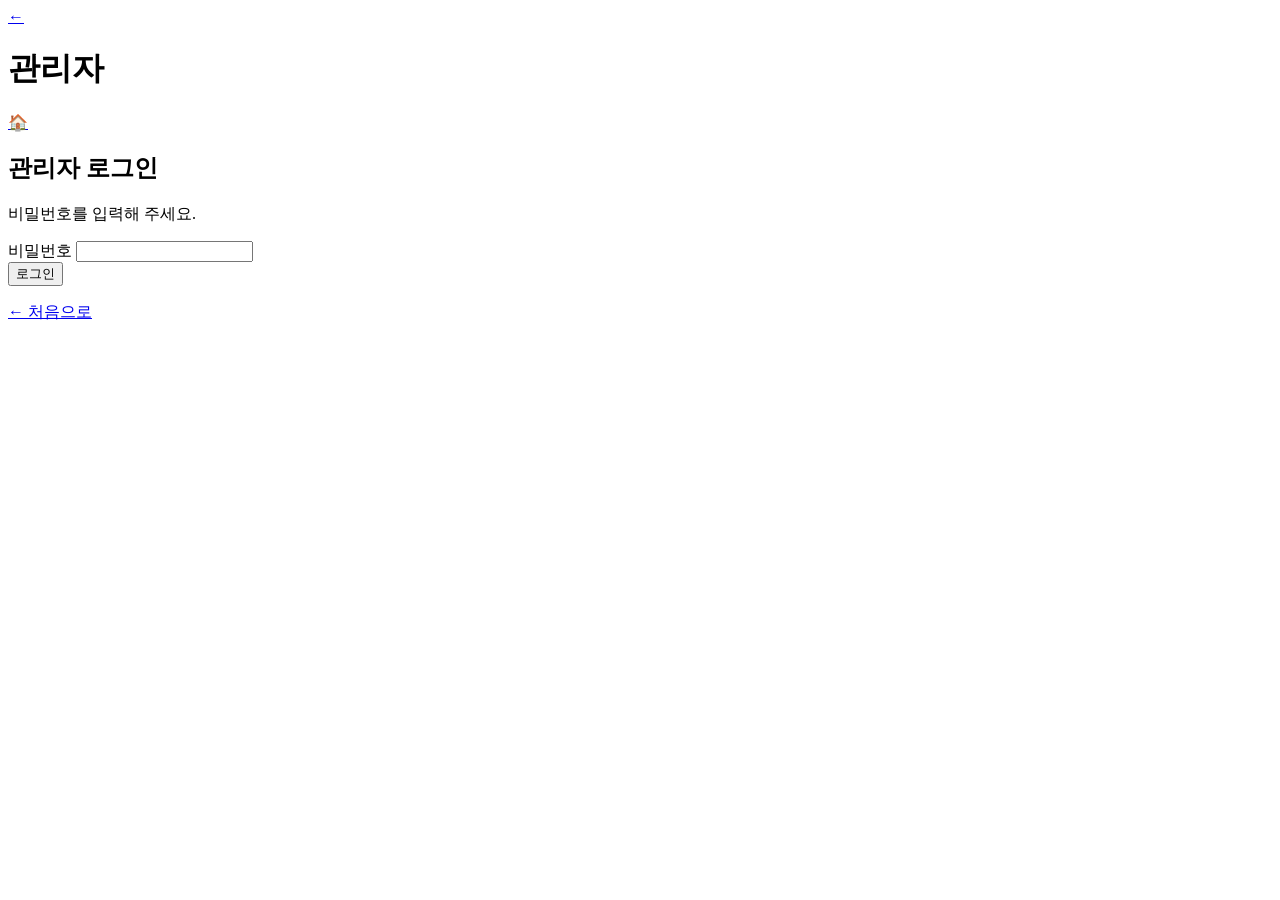
==== admin.html @ a017e911 "Add admin.html" ====
<!doctype html>
<html lang="ko">
<head>
  <meta charset="UTF-8" />
  <meta name="viewport" content="width=device-width, initial-scale=1.0" />
  <title>관리자 - 설문 링크 허브</title>
  <link rel="stylesheet" href="assets/style.css" />
</head>
<body>
  <div class="wrap">
    <div class="topbar">
      <a class="icon-btn" href="index.html" aria-label="뒤로">←</a>
      <h1>관리자</h1>
      <a class="icon-btn" href="index.html" aria-label="처음으로">🏠</a>
    </div>

    <div class="card admin-login" id="loginCard">
      <h2>관리자 로그인</h2>
      <p class="card-sub">비밀번호를 입력해 주세요.</p>
      <form id="loginForm">
        <div class="field">
          <label for="pwInput">비밀번호</label>
          <input type="password" id="pwInput" required />
        </div>
        <button class="submit-btn" type="submit">로그인</button>
      </form>
      <p class="msg" id="loginMsg"></p>
    </div>

    <div id="dashboard" style="display:none;">
      <div class="card">
        <h2>반별 등록 현황</h2>
        <p class="card-sub">학급별로 설문 링크를 등록한 학생 수입니다.</p>
        <div class="class-summary" id="classSummary"></div>
      </div>

      <div class="card">
        <h2>전체 등록 목록 <span class="badge-count" id="totalBadge">0건</span></h2>
        <p class="card-sub">각 설문의 참여 인원(참여하기 클릭 수)을 확인할 수 있습니다.</p>
        <div class="table-scroll">
          <table class="admin-table" id="entryTable">
            <thead>
              <tr>
                <th>학년</th><th>반</th><th>번호</th><th>이름</th>
                <th>설문 제목</th><th>링크</th><th>참여 인원</th><th>등록일</th>
              </tr>
            </thead>
            <tbody id="entryBody"></tbody>
          </table>
        </div>
      </div>
    </div>

    <div class="footer-link">
      <a href="index.html">← 처음으로</a>
    </div>
  </div>

  <script type="module">
    import { createClient } from "https://esm.sh/@supabase/supabase-js@2";
    import { SUPABASE_URL, SUPABASE_ANON_KEY } from "./assets/supabase-config.js";

    const supabase = createClient(SUPABASE_URL, SUPABASE_ANON_KEY);

    const loginForm = document.getElementById("loginForm");
    const loginMsg = document.getElementById("loginMsg");
    const loginCard = document.getElementById("loginCard");
    const dashboard = document.getElementById("dashboard");
    const classSummary = document.getElementById("classSummary");
    const entryBody = document.getElementById("entryBody");
    const totalBadge = document.getElementById("totalBadge");

    function escapeHtml(str) {
      return String(str).replace(/[&<>"']/g, (c) => ({
        "&": "&amp;", "<": "&lt;", ">": "&gt;", '"': "&quot;", "'": "&#39;",
      }[c]));
    }

    function formatDate(iso) {
      const d = new Date(iso);
      return `${d.getFullYear()}.${String(d.getMonth() + 1).padStart(2, "0")}.${String(d.getDate()).padStart(2, "0")}`;
    }

    function render(rows) {
      const groups = new Map();
      rows.forEach((r) => {
        const key = `${r.grade}학년 ${r.class_name}반`;
        groups.set(key, (groups.get(key) || 0) + 1);
      });

      classSummary.innerHTML = "";
      [...groups.entries()].forEach(([label, count]) => {
        const chip = document.createElement("div");
        chip.className = "class-chip";
        chip.innerHTML = `<div class="n">${count}명</div><div class="l">${escapeHtml(label)}</div>`;
        classSummary.appendChild(chip);
      });
      if (groups.size === 0) {
        classSummary.innerHTML = `<div class="empty-state" style="grid-column:1/-1;">등록된 학급이 없습니다.</div>`;
      }

      totalBadge.textContent = `${rows.length}건`;
      entryBody.innerHTML = "";
      rows.forEach((r) => {
        const tr = document.createElement("tr");
        tr.innerHTML = `
          <td>${escapeHtml(r.grade)}</td>
          <td>${escapeHtml(r.class_name)}</td>
          <td>${escapeHtml(r.student_number)}</td>
          <td>${escapeHtml(r.student_name)}</td>
          <td>${escapeHtml(r.survey_title)}</td>
          <td><a href="${escapeHtml(r.link)}" target="_blank" rel="noopener noreferrer">바로가기</a></td>
          <td>${r.click_count}</td>
          <td>${formatDate(r.created_at)}</td>
        `;
        entryBody.appendChild(tr);
      });
    }

    loginForm.addEventListener("submit", async (e) => {
      e.preventDefault();
      loginMsg.textContent = "";
      loginMsg.className = "msg";

      const password = document.getElementById("pwInput").value;
      const { data, error } = await supabase.rpc("admin_dashboard", { p_password: password });

      if (error) {
        loginMsg.textContent = "비밀번호가 올바르지 않습니다.";
        loginMsg.classList.add("error");
        return;
      }

      loginCard.style.display = "none";
      dashboard.style.display = "block";
      render(data || []);
    });
  </script>
</body>
</html>
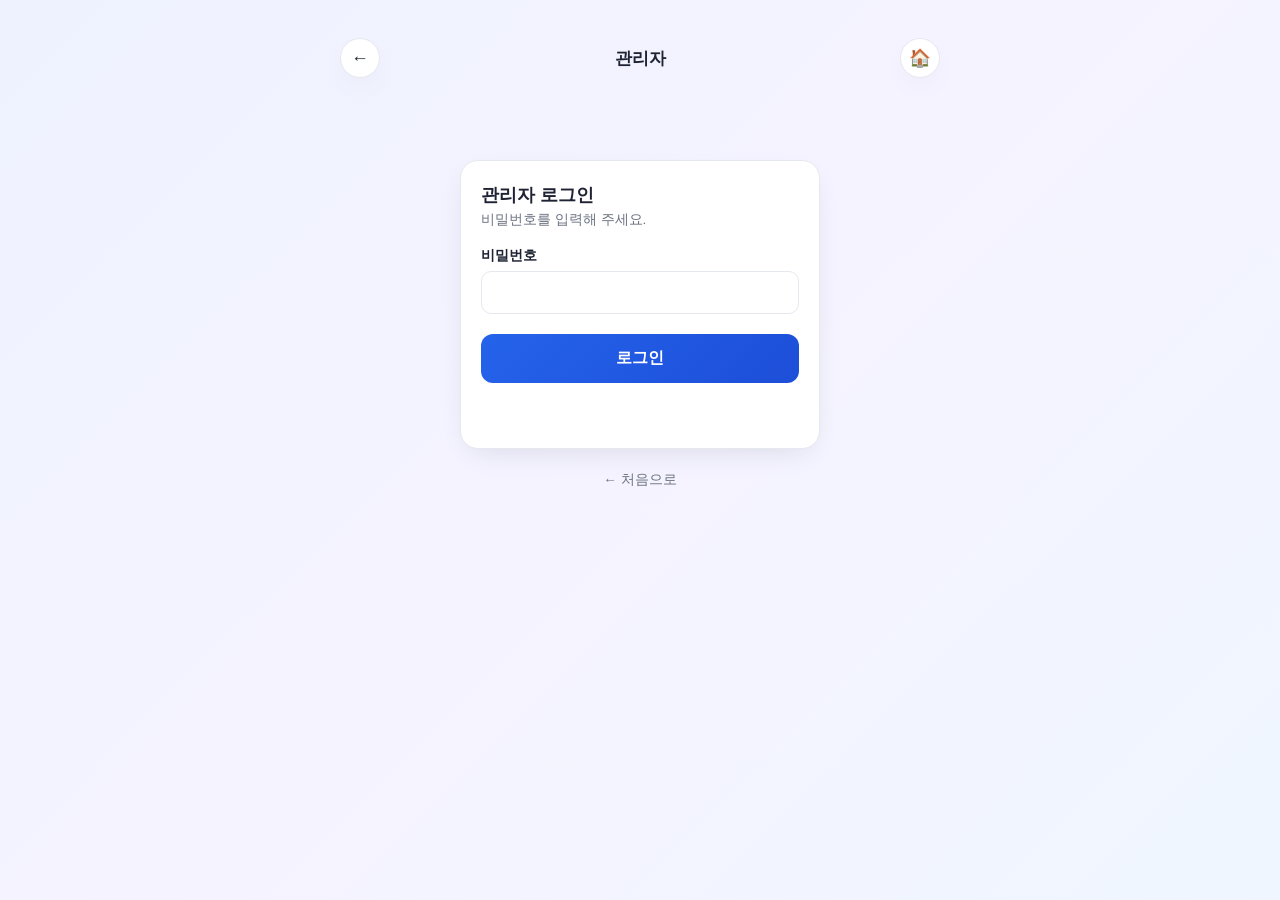
==== commit 2d687de7: "Apply survey hub page styling" ====
--- a/admin.html
+++ b/admin.html
@@ -6,7 +6,7 @@
   <title>관리자 - 설문 링크 허브</title>
   <link rel="stylesheet" href="assets/style.css" />
 </head>
-<body>
+<body class="sub-page admin-page">
   <div class="wrap">
     <div class="topbar">
       <a class="icon-btn" href="index.html" aria-label="뒤로">←</a>
--- a/assets/style.css
+++ b/assets/style.css
@@ -0,0 +1,442 @@
+:root {
+  --bg-a: #eef2ff;
+  --bg-b: #f5f3ff;
+  --bg-c: #eff6ff;
+  --card-bg: #ffffff;
+  --text: #1e2333;
+  --muted: #6b7280;
+  --border: #e6e8f0;
+  --blue: #2563eb;
+  --blue-dark: #1d4ed8;
+  --purple: #7c3aed;
+  --purple-dark: #6d28d9;
+  --danger: #dc2626;
+  --success: #16a34a;
+  --shadow: 0 10px 30px -12px rgba(30, 35, 51, 0.15);
+}
+
+* {
+  box-sizing: border-box;
+}
+
+body {
+  margin: 0;
+  min-height: 100vh;
+  font-family: -apple-system, BlinkMacSystemFont, "Segoe UI", "Apple SD Gothic Neo",
+    "Noto Sans KR", Roboto, sans-serif;
+  background: linear-gradient(135deg, var(--bg-a) 0%, var(--bg-b) 50%, var(--bg-c) 100%);
+  color: var(--text);
+}
+
+.wrap {
+  max-width: 640px;
+  margin: 0 auto;
+  padding: 24px 16px 64px;
+}
+
+/* Top bar (sub-pages) */
+.topbar {
+  display: flex;
+  align-items: center;
+  justify-content: space-between;
+  padding: 14px 4px 22px;
+}
+
+.icon-btn {
+  display: inline-flex;
+  align-items: center;
+  justify-content: center;
+  width: 40px;
+  height: 40px;
+  border-radius: 999px;
+  background: var(--card-bg);
+  border: 1px solid var(--border);
+  color: var(--text);
+  text-decoration: none;
+  font-size: 1.1rem;
+  box-shadow: var(--shadow);
+}
+
+.topbar h1 {
+  font-size: 1.05rem;
+  margin: 0;
+}
+
+/* Hero card (home page) */
+.hero-card {
+  background: var(--card-bg);
+  border-radius: 24px;
+  box-shadow: var(--shadow);
+  padding: 40px 24px 28px;
+  text-align: center;
+  margin-top: 12px;
+}
+
+.hero-icon {
+  width: 64px;
+  height: 64px;
+  margin: 0 auto 16px;
+  border-radius: 999px;
+  display: flex;
+  align-items: center;
+  justify-content: center;
+  font-size: 1.75rem;
+  background: linear-gradient(135deg, #dbeafe, #ede9fe);
+}
+
+.hero-card h1 {
+  font-size: 1.7rem;
+  margin: 0 0 8px;
+}
+
+.hero-card > p {
+  color: var(--muted);
+  margin: 0 0 28px;
+  font-size: 0.98rem;
+}
+
+.home-buttons {
+  display: flex;
+  gap: 16px;
+  flex-wrap: wrap;
+}
+
+.home-btn {
+  flex: 1 1 220px;
+  display: flex;
+  flex-direction: column;
+  align-items: center;
+  text-align: center;
+  gap: 8px;
+  background: linear-gradient(180deg, #f8faff, #f1f0fe);
+  border: 1px solid var(--border);
+  border-radius: 18px;
+  padding: 28px 18px;
+  text-decoration: none;
+  color: var(--text);
+  transition: transform 0.12s ease, box-shadow 0.12s ease;
+}
+
+.home-btn:hover {
+  transform: translateY(-3px);
+  box-shadow: var(--shadow);
+}
+
+.home-btn-icon {
+  width: 52px;
+  height: 52px;
+  border-radius: 999px;
+  display: flex;
+  align-items: center;
+  justify-content: center;
+  font-size: 1.4rem;
+  background: #fff;
+  box-shadow: 0 4px 12px rgba(37, 99, 235, 0.15);
+}
+
+.home-btn-title {
+  font-size: 1.15rem;
+  font-weight: 800;
+}
+
+.home-btn.blue .home-btn-title {
+  color: var(--blue);
+}
+
+.home-btn.purple .home-btn-title {
+  color: var(--purple);
+}
+
+.home-btn-desc {
+  color: var(--muted);
+  font-size: 0.85rem;
+  line-height: 1.4;
+}
+
+.pill-btn {
+  display: inline-flex;
+  align-items: center;
+  gap: 6px;
+  margin-top: 10px;
+  padding: 10px 20px;
+  border-radius: 999px;
+  border: none;
+  font-weight: 700;
+  font-size: 0.9rem;
+  color: #fff;
+  cursor: pointer;
+}
+
+.pill-btn.blue {
+  background: linear-gradient(135deg, var(--blue), var(--blue-dark));
+}
+
+.pill-btn.purple {
+  background: linear-gradient(135deg, var(--purple), var(--purple-dark));
+}
+
+.hero-footer {
+  text-align: center;
+  color: var(--muted);
+  font-size: 0.8rem;
+  margin-top: 26px;
+}
+
+/* Generic content card */
+.card {
+  background: var(--card-bg);
+  border: 1px solid var(--border);
+  border-radius: 18px;
+  box-shadow: var(--shadow);
+  padding: 22px 20px;
+  margin-bottom: 18px;
+}
+
+.card h2 {
+  font-size: 1.1rem;
+  margin: 0 0 4px;
+}
+
+.card .card-sub {
+  color: var(--muted);
+  font-size: 0.85rem;
+  margin: 0 0 18px;
+}
+
+/* Form fields */
+.field {
+  margin-bottom: 14px;
+}
+
+.field label {
+  display: block;
+  font-size: 0.85rem;
+  font-weight: 700;
+  color: var(--text);
+  margin-bottom: 6px;
+}
+
+.field-hint {
+  font-size: 0.75rem;
+  color: var(--muted);
+  margin-top: 4px;
+}
+
+.field input,
+.field select {
+  width: 100%;
+  padding: 12px 14px;
+  border: 1px solid var(--border);
+  border-radius: 10px;
+  font-size: 0.95rem;
+  outline: none;
+  background: #fff;
+  color: var(--text);
+  font-family: inherit;
+}
+
+.field input:focus,
+.field select:focus {
+  border-color: var(--blue);
+}
+
+.field-row {
+  display: grid;
+  grid-template-columns: 1fr 1fr;
+  gap: 12px;
+}
+
+.submit-btn {
+  width: 100%;
+  padding: 14px;
+  font-size: 1rem;
+  border: none;
+  border-radius: 12px;
+  background: linear-gradient(135deg, var(--blue), var(--blue-dark));
+  color: #fff;
+  font-weight: 700;
+  cursor: pointer;
+  margin-top: 6px;
+}
+
+.submit-btn:disabled {
+  opacity: 0.6;
+  cursor: default;
+}
+
+.msg {
+  min-height: 1.2em;
+  margin-top: 12px;
+  font-size: 0.88rem;
+  font-weight: 600;
+}
+
+.msg.success {
+  color: var(--success);
+}
+
+.msg.error {
+  color: var(--danger);
+}
+
+/* Info box */
+.info-box {
+  display: flex;
+  gap: 12px;
+  align-items: flex-start;
+  background: #eff6ff;
+  border: 1px solid #dbeafe;
+  border-radius: 14px;
+  padding: 14px 16px;
+  font-size: 0.85rem;
+  color: #1e3a8a;
+}
+
+.info-box.purple {
+  background: #f5f3ff;
+  border-color: #ede9fe;
+  color: #4c1d95;
+}
+
+.info-box .info-icon {
+  font-size: 1.1rem;
+  line-height: 1.4;
+}
+
+.info-box b {
+  display: block;
+  margin-bottom: 2px;
+}
+
+/* Survey list */
+.survey-list {
+  display: flex;
+  flex-direction: column;
+  gap: 10px;
+}
+
+.survey-row {
+  display: flex;
+  align-items: center;
+  gap: 12px;
+  border: 1px solid var(--border);
+  border-radius: 14px;
+  padding: 12px 14px;
+}
+
+.survey-row-icon {
+  width: 38px;
+  height: 38px;
+  flex: none;
+  border-radius: 10px;
+  background: #eef2ff;
+  display: flex;
+  align-items: center;
+  justify-content: center;
+  font-size: 1.05rem;
+}
+
+.survey-row-body {
+  flex: 1;
+  min-width: 0;
+}
+
+.survey-row-title {
+  font-weight: 700;
+  font-size: 0.98rem;
+  overflow: hidden;
+  text-overflow: ellipsis;
+  white-space: nowrap;
+}
+
+.survey-row-meta {
+  color: var(--muted);
+  font-size: 0.78rem;
+  margin-top: 2px;
+}
+
+.empty-state {
+  text-align: center;
+  color: var(--muted);
+  padding: 40px 0;
+}
+
+/* Admin */
+.admin-login {
+  max-width: 360px;
+  margin: 60px auto 0;
+}
+
+.class-summary {
+  display: grid;
+  grid-template-columns: repeat(auto-fill, minmax(120px, 1fr));
+  gap: 10px;
+  margin-bottom: 6px;
+}
+
+.class-chip {
+  border: 1px solid var(--border);
+  border-radius: 12px;
+  padding: 10px 12px;
+  text-align: center;
+}
+
+.class-chip .n {
+  font-weight: 800;
+  font-size: 1.2rem;
+  color: var(--blue);
+}
+
+.class-chip .l {
+  font-size: 0.75rem;
+  color: var(--muted);
+  margin-top: 2px;
+}
+
+table.admin-table {
+  width: 100%;
+  border-collapse: collapse;
+  font-size: 0.85rem;
+}
+
+table.admin-table th,
+table.admin-table td {
+  text-align: left;
+  padding: 9px 8px;
+  border-bottom: 1px solid var(--border);
+  white-space: nowrap;
+  overflow: hidden;
+  text-overflow: ellipsis;
+  max-width: 160px;
+}
+
+table.admin-table th {
+  color: var(--muted);
+  font-size: 0.75rem;
+  font-weight: 700;
+}
+
+.table-scroll {
+  overflow-x: auto;
+}
+
+.badge-count {
+  display: inline-block;
+  background: #ede9fe;
+  color: var(--purple-dark);
+  font-weight: 700;
+  padding: 2px 10px;
+  border-radius: 999px;
+  font-size: 0.78rem;
+}
+
+.footer-link {
+  text-align: center;
+  margin-top: 22px;
+  font-size: 0.85rem;
+}
+
+.footer-link a {
+  color: var(--muted);
+  text-decoration: none;
+}
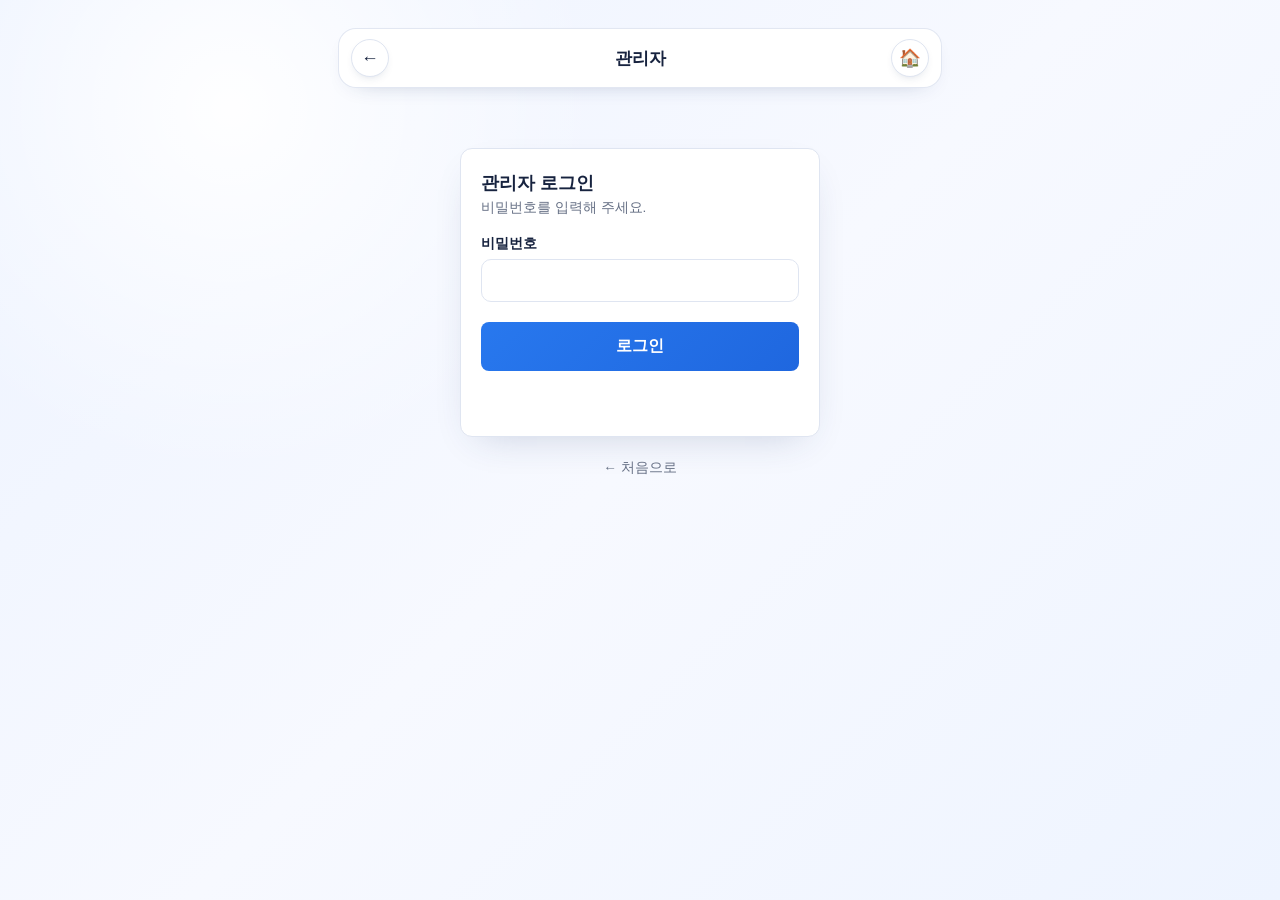
==== commit 7843c80a: "feat: keep admin session and auto-refresh dashboard" ====
--- a/admin.html
+++ b/admin.html
@@ -69,6 +69,12 @@
     const classSummary = document.getElementById("classSummary");
     const entryBody = document.getElementById("entryBody");
     const totalBadge = document.getElementById("totalBadge");
+    const ADMIN_PASSWORD_KEY = "samu_admin_password";
+    const REFRESH_INTERVAL_MS = 5000;
+
+    let adminPassword = "";
+    let refreshTimer = null;
+    let isRefreshing = false;
 
     function escapeHtml(str) {
       return String(str).replace(/[&<>"']/g, (c) => ({
@@ -117,24 +123,73 @@
       });
     }
 
+    async function refreshDashboard({ showLoginError = false } = {}) {
+      if (!adminPassword || isRefreshing) return false;
+
+      isRefreshing = true;
+      const { data, error } = await supabase.rpc("admin_dashboard", {
+        p_password: adminPassword,
+      });
+      isRefreshing = false;
+
+      if (error) {
+        if (showLoginError) {
+          loginMsg.textContent = "비밀번호가 올바르지 않습니다.";
+          loginMsg.classList.add("error");
+        }
+        return false;
+      }
+
+      loginCard.style.display = "none";
+      dashboard.style.display = "block";
+      render(data || []);
+      return true;
+    }
+
+    function startAutoRefresh() {
+      if (refreshTimer) clearInterval(refreshTimer);
+      refreshTimer = setInterval(() => {
+        if (!document.hidden) refreshDashboard();
+      }, REFRESH_INTERVAL_MS);
+    }
+
+    document.addEventListener("visibilitychange", () => {
+      if (!document.hidden && adminPassword) refreshDashboard();
+    });
+
     loginForm.addEventListener("submit", async (e) => {
       e.preventDefault();
       loginMsg.textContent = "";
       loginMsg.className = "msg";
 
-      const password = document.getElementById("pwInput").value;
-      const { data, error } = await supabase.rpc("admin_dashboard", { p_password: password });
+      adminPassword = document.getElementById("pwInput").value;
+      const authenticated = await refreshDashboard({ showLoginError: true });
 
-      if (error) {
-        loginMsg.textContent = "비밀번호가 올바르지 않습니다.";
-        loginMsg.classList.add("error");
+      if (!authenticated) {
+        adminPassword = "";
+        sessionStorage.removeItem(ADMIN_PASSWORD_KEY);
         return;
       }
 
-      loginCard.style.display = "none";
-      dashboard.style.display = "block";
-      render(data || []);
+      sessionStorage.setItem(ADMIN_PASSWORD_KEY, adminPassword);
+      startAutoRefresh();
     });
+
+    async function restoreAdminSession() {
+      const savedPassword = sessionStorage.getItem(ADMIN_PASSWORD_KEY);
+      if (!savedPassword) return;
+
+      adminPassword = savedPassword;
+      const authenticated = await refreshDashboard();
+      if (authenticated) {
+        startAutoRefresh();
+      } else {
+        adminPassword = "";
+        sessionStorage.removeItem(ADMIN_PASSWORD_KEY);
+      }
+    }
+
+    restoreAdminSession();
   </script>
 </body>
 </html>
--- a/assets/style.css
+++ b/assets/style.css
@@ -1,18 +1,18 @@
 :root {
-  --bg-a: #eef2ff;
-  --bg-b: #f5f3ff;
-  --bg-c: #eff6ff;
+  --bg-a: #edf3ff;
+  --bg-b: #f7f9ff;
+  --bg-c: #eef4ff;
   --card-bg: #ffffff;
-  --text: #1e2333;
-  --muted: #6b7280;
-  --border: #e6e8f0;
-  --blue: #2563eb;
-  --blue-dark: #1d4ed8;
-  --purple: #7c3aed;
-  --purple-dark: #6d28d9;
+  --text: #17233f;
+  --muted: #667085;
+  --border: #dfe5f1;
+  --blue: #2878ee;
+  --blue-dark: #1f67df;
+  --purple: #7540d7;
+  --purple-dark: #6630c8;
   --danger: #dc2626;
   --success: #16a34a;
-  --shadow: 0 10px 30px -12px rgba(30, 35, 51, 0.15);
+  --shadow: 0 14px 38px -18px rgba(36, 58, 104, 0.24);
 }
 
 * {
@@ -24,14 +24,21 @@
   min-height: 100vh;
   font-family: -apple-system, BlinkMacSystemFont, "Segoe UI", "Apple SD Gothic Neo",
     "Noto Sans KR", Roboto, sans-serif;
-  background: linear-gradient(135deg, var(--bg-a) 0%, var(--bg-b) 50%, var(--bg-c) 100%);
+  background:
+    radial-gradient(circle at 18% 12%, rgba(255,255,255,.95), transparent 28%),
+    linear-gradient(135deg, var(--bg-a) 0%, var(--bg-b) 50%, var(--bg-c) 100%);
   color: var(--text);
 }
 
 .wrap {
   max-width: 640px;
   margin: 0 auto;
-  padding: 24px 16px 64px;
+  padding: 28px 18px 64px;
+}
+
+.home-page .wrap {
+  max-width: 1080px;
+  padding-top: 30px;
 }
 
 /* Top bar (sub-pages) */
@@ -39,65 +46,95 @@
   display: flex;
   align-items: center;
   justify-content: space-between;
-  padding: 14px 4px 22px;
+  padding: 10px 12px;
+  margin-bottom: 18px;
+  background: rgba(255,255,255,.96);
+  border: 1px solid rgba(223,229,241,.9);
+  border-radius: 18px;
+  box-shadow: 0 8px 24px -18px rgba(30,55,100,.45);
 }
 
 .icon-btn {
   display: inline-flex;
   align-items: center;
   justify-content: center;
-  width: 40px;
-  height: 40px;
+  width: 38px;
+  height: 38px;
   border-radius: 999px;
   background: var(--card-bg);
   border: 1px solid var(--border);
   color: var(--text);
   text-decoration: none;
   font-size: 1.1rem;
-  box-shadow: var(--shadow);
+  box-shadow: 0 4px 12px -8px rgba(30,55,100,.45);
 }
 
 .topbar h1 {
-  font-size: 1.05rem;
+  font-size: 1.08rem;
   margin: 0;
 }
 
 /* Hero card (home page) */
 .hero-card {
   background: var(--card-bg);
-  border-radius: 24px;
+  border: 1px solid rgba(223,229,241,.85);
+  border-radius: 22px 22px 0 0;
   box-shadow: var(--shadow);
-  padding: 40px 24px 28px;
+  padding: 28px 9% 30px;
   text-align: center;
-  margin-top: 12px;
+  margin-top: 0;
+  position: relative;
+  overflow: hidden;
+}
+
+.hero-card::before,
+.hero-card::after {
+  position: absolute;
+  top: 120px;
+  font-size: 4.3rem;
+  opacity: .58;
+  filter: saturate(.8);
+  transform: rotate(-8deg);
+}
+
+.hero-card::before {
+  content: "📋";
+  left: 7%;
+}
+
+.hero-card::after {
+  content: "📊";
+  right: 7%;
+  transform: rotate(8deg);
 }
 
 .hero-icon {
-  width: 64px;
-  height: 64px;
-  margin: 0 auto 16px;
+  width: 58px;
+  height: 58px;
+  margin: 0 auto 14px;
   border-radius: 999px;
   display: flex;
   align-items: center;
   justify-content: center;
   font-size: 1.75rem;
-  background: linear-gradient(135deg, #dbeafe, #ede9fe);
+  background: linear-gradient(135deg, #edf5ff, #f3efff);
+  box-shadow: 0 8px 20px -12px rgba(37,99,235,.55);
 }
 
 .hero-card h1 {
-  font-size: 1.7rem;
+  font-size: clamp(2rem, 4vw, 2.7rem);
   margin: 0 0 8px;
 }
 
 .hero-card > p {
   color: var(--muted);
-  margin: 0 0 28px;
-  font-size: 0.98rem;
+  margin: 0 0 34px;
+  font-size: 1rem;
 }
 
 .home-buttons {
   display: flex;
-  gap: 16px;
+  gap: 22px;
   flex-wrap: wrap;
 }
 
@@ -108,34 +145,44 @@
   align-items: center;
   text-align: center;
   gap: 8px;
-  background: linear-gradient(180deg, #f8faff, #f1f0fe);
-  border: 1px solid var(--border);
-  border-radius: 18px;
-  padding: 28px 18px;
+  background: linear-gradient(180deg, #f8fbff, #f1f6ff);
+  border: 1px solid #ccdcf4;
+  border-radius: 17px;
+  padding: 28px 28px 26px;
   text-decoration: none;
   color: var(--text);
   transition: transform 0.12s ease, box-shadow 0.12s ease;
 }
 
+.home-btn.purple {
+  background: linear-gradient(180deg, #fbf9ff, #f6f1ff);
+  border-color: #ddd0f3;
+}
+
 .home-btn:hover {
   transform: translateY(-3px);
   box-shadow: var(--shadow);
 }
 
 .home-btn-icon {
-  width: 52px;
-  height: 52px;
+  width: 70px;
+  height: 70px;
   border-radius: 999px;
   display: flex;
   align-items: center;
   justify-content: center;
   font-size: 1.4rem;
-  background: #fff;
+  background: rgba(255,255,255,.72);
+  border: 1px solid #cfe0fb;
   box-shadow: 0 4px 12px rgba(37, 99, 235, 0.15);
 }
 
+.home-btn.purple .home-btn-icon {
+  border-color: #dfd0f8;
+}
+
 .home-btn-title {
-  font-size: 1.15rem;
+  font-size: 1.35rem;
   font-weight: 800;
 }
 
@@ -149,8 +196,8 @@
 
 .home-btn-desc {
   color: var(--muted);
-  font-size: 0.85rem;
-  line-height: 1.4;
+  font-size: 0.92rem;
+  line-height: 1.55;
 }
 
 .pill-btn {
@@ -159,7 +206,7 @@
   gap: 6px;
   margin-top: 10px;
   padding: 10px 20px;
-  border-radius: 999px;
+  border-radius: 8px;
   border: none;
   font-weight: 700;
   font-size: 0.9rem;
@@ -167,6 +214,13 @@
   cursor: pointer;
 }
 
+.home-btn .pill-btn {
+  width: 100%;
+  justify-content: center;
+  margin-top: 14px;
+  padding: 12px 20px;
+}
+
 .pill-btn.blue {
   background: linear-gradient(135deg, var(--blue), var(--blue-dark));
 }
@@ -179,14 +233,20 @@
   text-align: center;
   color: var(--muted);
   font-size: 0.8rem;
-  margin-top: 26px;
+  margin-top: 0;
+  padding: 20px;
+  background: rgba(255,255,255,.93);
+  border: 1px solid rgba(223,229,241,.85);
+  border-top: 0;
+  border-radius: 0 0 22px 22px;
+  box-shadow: var(--shadow);
 }
 
 /* Generic content card */
 .card {
   background: var(--card-bg);
   border: 1px solid var(--border);
-  border-radius: 18px;
+  border-radius: 12px;
   box-shadow: var(--shadow);
   padding: 22px 20px;
   margin-bottom: 18px;
@@ -196,6 +256,9 @@
   font-size: 1.1rem;
   margin: 0 0 4px;
 }
+
+.link-page .card h2 { color: var(--blue); }
+.survey-page .card h2 { color: var(--purple); }
 
 .card .card-sub {
   color: var(--muted);
@@ -242,7 +305,7 @@
 
 .field-row {
   display: grid;
-  grid-template-columns: 1fr 1fr;
+  grid-template-columns: 1fr;
   gap: 12px;
 }
 
@@ -251,7 +314,7 @@
   padding: 14px;
   font-size: 1rem;
   border: none;
-  border-radius: 12px;
+  border-radius: 8px;
   background: linear-gradient(135deg, var(--blue), var(--blue-dark));
   color: #fff;
   font-weight: 700;
@@ -286,7 +349,7 @@
   align-items: flex-start;
   background: #eff6ff;
   border: 1px solid #dbeafe;
-  border-radius: 14px;
+  border-radius: 9px;
   padding: 14px 16px;
   font-size: 0.85rem;
   color: #1e3a8a;
@@ -312,24 +375,31 @@
 .survey-list {
   display: flex;
   flex-direction: column;
-  gap: 10px;
+  gap: 0;
+  border: 1px solid var(--border);
+  border-radius: 10px;
+  overflow: hidden;
 }
 
 .survey-row {
   display: flex;
   align-items: center;
   gap: 12px;
-  border: 1px solid var(--border);
-  border-radius: 14px;
-  padding: 12px 14px;
-}
+  border: 0;
+  border-bottom: 1px solid var(--border);
+  border-radius: 0;
+  padding: 14px 16px;
+}
+
+.survey-row:last-child { border-bottom: 0; }
 
 .survey-row-icon {
   width: 38px;
   height: 38px;
   flex: none;
   border-radius: 10px;
-  background: #eef2ff;
+  background: #f4efff;
+  color: var(--purple);
   display: flex;
   align-items: center;
   justify-content: center;
@@ -349,6 +419,14 @@
   white-space: nowrap;
 }
 
+.survey-row .pill-btn {
+  margin-top: 0;
+  color: var(--purple-dark);
+  background: #faf7ff;
+  border: 1px solid #e5d9f8;
+  padding: 8px 14px;
+}
+
 .survey-row-meta {
   color: var(--muted);
   font-size: 0.78rem;
@@ -365,6 +443,23 @@
 .admin-login {
   max-width: 360px;
   margin: 60px auto 0;
+}
+
+@media (max-width: 760px) {
+  .home-page .wrap { padding-top: 18px; }
+  .hero-card { padding: 30px 22px 26px; }
+  .hero-card::before,
+  .hero-card::after { display: none; }
+  .home-buttons { gap: 14px; }
+  .home-btn { flex-basis: 100%; }
+}
+
+@media (max-width: 480px) {
+  .wrap { padding: 14px 10px 40px; }
+  .topbar { border-radius: 14px; }
+  .card { padding: 20px 16px; }
+  .survey-row { gap: 10px; padding: 12px; }
+  .survey-row .pill-btn { padding: 8px 10px; font-size: .8rem; }
 }
 
 .class-summary {
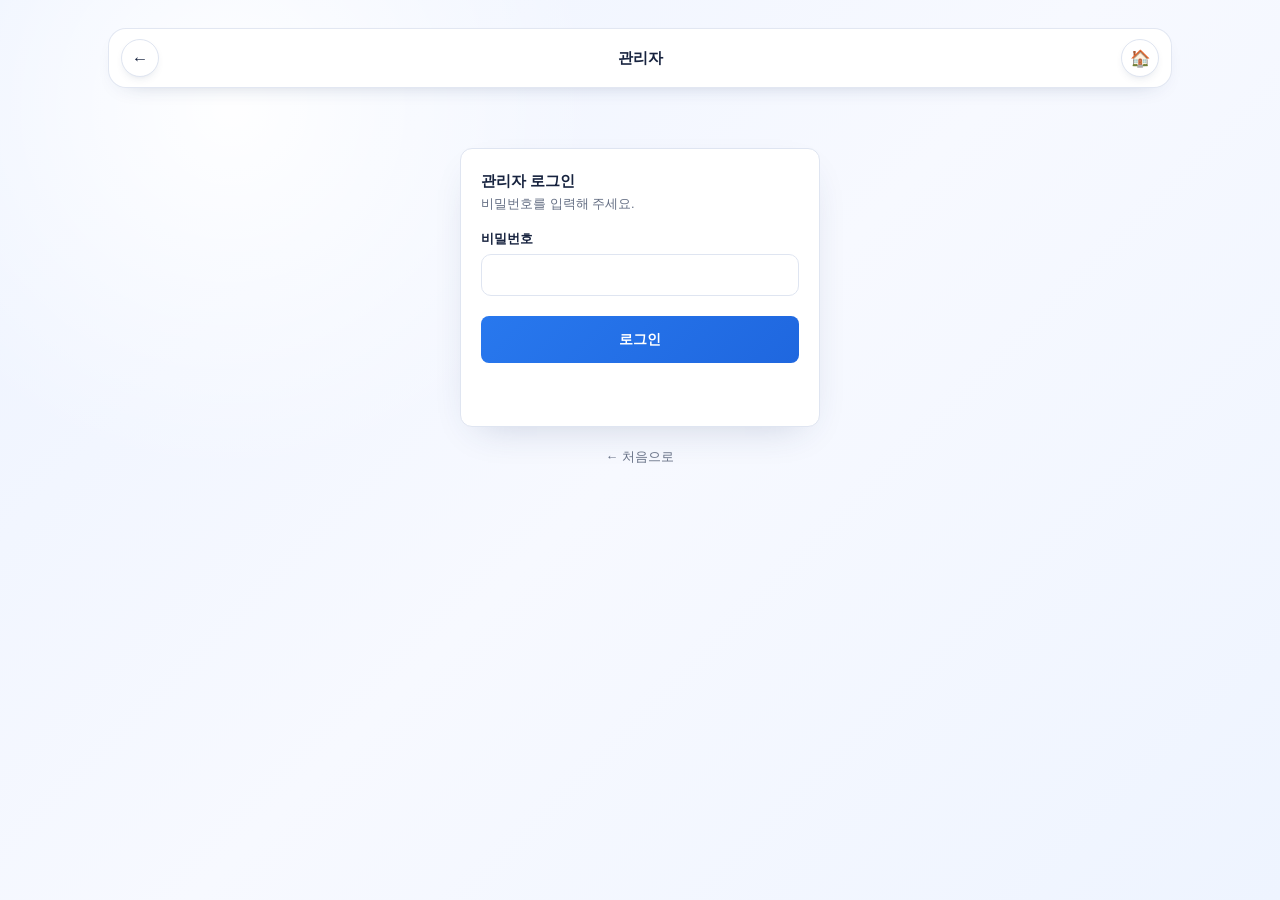
==== commit 66eb9926: "fix: show completed participant counts in admin" ====
--- a/admin.html
+++ b/admin.html
@@ -36,13 +36,13 @@
 
       <div class="card">
         <h2>전체 등록 목록 <span class="badge-count" id="totalBadge">0건</span></h2>
-        <p class="card-sub">각 설문의 참여 인원(참여하기 클릭 수)을 확인할 수 있습니다.</p>
+        <p class="card-sub">각 설문의 참여 완료 인원을 확인할 수 있습니다.</p>
         <div class="table-scroll">
           <table class="admin-table" id="entryTable">
             <thead>
               <tr>
                 <th>학년</th><th>반</th><th>번호</th><th>이름</th>
-                <th>설문 제목</th><th>링크</th><th>참여 인원</th><th>등록일</th>
+                <th>설문 제목</th><th>링크</th><th>참여 완료</th><th>등록일</th><th>관리</th>
               </tr>
             </thead>
             <tbody id="entryBody"></tbody>
@@ -75,6 +75,8 @@
     let adminPassword = "";
     let refreshTimer = null;
     let isRefreshing = false;
+    let allRows = [];
+    let selectedClassKey = "";
 
     function escapeHtml(str) {
       return String(str).replace(/[&<>"']/g, (c) => ({
@@ -87,27 +89,67 @@
       return `${d.getFullYear()}.${String(d.getMonth() + 1).padStart(2, "0")}.${String(d.getDate()).padStart(2, "0")}`;
     }
 
+    function rowClassKey(row) {
+      return `${row.grade}|${row.class_name}`;
+    }
+
+    function sortRows(rows) {
+      return [...rows].sort((a, b) =>
+        String(a.grade).localeCompare(String(b.grade), "ko", { numeric: true }) ||
+        String(a.class_name).localeCompare(String(b.class_name), "ko", { numeric: true }) ||
+        String(a.student_number).localeCompare(String(b.student_number), "ko", { numeric: true })
+      );
+    }
+
     function render(rows) {
+      allRows = sortRows(rows);
       const groups = new Map();
-      rows.forEach((r) => {
-        const key = `${r.grade}학년 ${r.class_name}반`;
-        groups.set(key, (groups.get(key) || 0) + 1);
-      });
+      allRows.forEach((r) => {
+        const key = rowClassKey(r);
+        if (!groups.has(key)) {
+          groups.set(key, {
+            label: `${r.grade}학년 ${r.class_name}반`,
+            count: 0,
+          });
+        }
+        groups.get(key).count += 1;
+      });
+
+      if (selectedClassKey && !groups.has(selectedClassKey)) selectedClassKey = "";
 
       classSummary.innerHTML = "";
-      [...groups.entries()].forEach(([label, count]) => {
-        const chip = document.createElement("div");
-        chip.className = "class-chip";
-        chip.innerHTML = `<div class="n">${count}명</div><div class="l">${escapeHtml(label)}</div>`;
+      if (groups.size > 0) {
+        const allChip = document.createElement("button");
+        allChip.type = "button";
+        allChip.className = `class-chip${selectedClassKey ? "" : " active"}`;
+        allChip.dataset.classKey = "";
+        allChip.setAttribute("aria-pressed", String(!selectedClassKey));
+        allChip.innerHTML = `<div class="n">${allRows.length}명</div><div class="l">전체 보기</div>`;
+        classSummary.appendChild(allChip);
+      }
+
+      [...groups.entries()].forEach(([key, group]) => {
+        const chip = document.createElement("button");
+        chip.type = "button";
+        chip.className = `class-chip${selectedClassKey === key ? " active" : ""}`;
+        chip.dataset.classKey = key;
+        chip.setAttribute("aria-pressed", String(selectedClassKey === key));
+        chip.innerHTML = `<div class="n">${group.count}명</div><div class="l">${escapeHtml(group.label)}</div>`;
         classSummary.appendChild(chip);
       });
       if (groups.size === 0) {
         classSummary.innerHTML = `<div class="empty-state" style="grid-column:1/-1;">등록된 학급이 없습니다.</div>`;
       }
 
-      totalBadge.textContent = `${rows.length}건`;
+      const visibleRows = selectedClassKey
+        ? allRows.filter((row) => rowClassKey(row) === selectedClassKey)
+        : allRows;
+
+      totalBadge.textContent = selectedClassKey
+        ? `${visibleRows.length}건 / 전체 ${allRows.length}건`
+        : `${visibleRows.length}건`;
       entryBody.innerHTML = "";
-      rows.forEach((r) => {
+      visibleRows.forEach((r) => {
         const tr = document.createElement("tr");
         tr.innerHTML = `
           <td>${escapeHtml(r.grade)}</td>
@@ -116,18 +158,57 @@
           <td>${escapeHtml(r.student_name)}</td>
           <td>${escapeHtml(r.survey_title)}</td>
           <td><a href="${escapeHtml(r.link)}" target="_blank" rel="noopener noreferrer">바로가기</a></td>
-          <td>${r.click_count}</td>
+          <td>${r.completed_count || 0}명</td>
           <td>${formatDate(r.created_at)}</td>
+          <td><button type="button" class="delete-entry-btn" data-entry-id="${r.id}">삭제</button></td>
         `;
         entryBody.appendChild(tr);
       });
     }
 
+    classSummary.addEventListener("click", (event) => {
+      const chip = event.target.closest(".class-chip");
+      if (!chip) return;
+
+      const nextKey = chip.dataset.classKey || "";
+      selectedClassKey = selectedClassKey === nextKey ? "" : nextKey;
+      render(allRows);
+    });
+
+    entryBody.addEventListener("click", async (event) => {
+      const button = event.target.closest(".delete-entry-btn");
+      if (!button) return;
+
+      const row = allRows.find((item) => String(item.id) === button.dataset.entryId);
+      if (!row) return;
+
+      const confirmed = window.confirm(
+        `${row.grade}학년 ${row.class_name}반 ${row.student_number}번 ${row.student_name} 학생의 설문을 삭제할까요?\n삭제한 데이터는 복구할 수 없습니다.`
+      );
+      if (!confirmed) return;
+
+      button.disabled = true;
+      button.textContent = "삭제 중";
+      const { data, error } = await supabase.rpc("delete_survey_link", {
+        p_id: row.id,
+        p_password: adminPassword,
+      });
+
+      if (error || data !== true) {
+        window.alert("삭제하지 못했습니다. 잠시 후 다시 시도해 주세요.");
+        button.disabled = false;
+        button.textContent = "삭제";
+        return;
+      }
+
+      await refreshDashboard();
+    });
+
     async function refreshDashboard({ showLoginError = false } = {}) {
       if (!adminPassword || isRefreshing) return false;
 
       isRefreshing = true;
-      const { data, error } = await supabase.rpc("admin_dashboard", {
+      const { data, error } = await supabase.rpc("admin_dashboard_with_participation", {
         p_password: adminPassword,
       });
       isRefreshing = false;
--- a/assets/style.css
+++ b/assets/style.css
@@ -19,6 +19,10 @@
   box-sizing: border-box;
 }
 
+html {
+  font-size: 15px;
+}
+
 body {
   margin: 0;
   min-height: 100vh;
@@ -70,7 +74,8 @@
 }
 
 .topbar h1 {
-  font-size: 1.08rem;
+  font-size: 1rem;
+  font-weight: 600;
   margin: 0;
 }
 
@@ -122,7 +127,8 @@
 }
 
 .hero-card h1 {
-  font-size: clamp(2rem, 4vw, 2.7rem);
+  font-size: clamp(1.85rem, 4vw, 2.5rem);
+  font-weight: 700;
   margin: 0 0 8px;
 }
 
@@ -182,8 +188,8 @@
 }
 
 .home-btn-title {
-  font-size: 1.35rem;
-  font-weight: 800;
+  font-size: 1.25rem;
+  font-weight: 600;
 }
 
 .home-btn.blue .home-btn-title {
@@ -208,8 +214,8 @@
   padding: 10px 20px;
   border-radius: 8px;
   border: none;
-  font-weight: 700;
-  font-size: 0.9rem;
+  font-weight: 600;
+  font-size: 0.85rem;
   color: #fff;
   cursor: pointer;
 }
@@ -253,7 +259,8 @@
 }
 
 .card h2 {
-  font-size: 1.1rem;
+  font-size: 1.03rem;
+  font-weight: 600;
   margin: 0 0 4px;
 }
 
@@ -274,7 +281,7 @@
 .field label {
   display: block;
   font-size: 0.85rem;
-  font-weight: 700;
+  font-weight: 600;
   color: var(--text);
   margin-bottom: 6px;
 }
@@ -312,12 +319,12 @@
 .submit-btn {
   width: 100%;
   padding: 14px;
-  font-size: 1rem;
+  font-size: 0.94rem;
   border: none;
   border-radius: 8px;
   background: linear-gradient(135deg, var(--blue), var(--blue-dark));
   color: #fff;
-  font-weight: 700;
+  font-weight: 600;
   cursor: pointer;
   margin-top: 6px;
 }
@@ -412,25 +419,222 @@
 }
 
 .survey-row-title {
-  font-weight: 700;
-  font-size: 0.98rem;
+  font-weight: 600;
+  font-size: 0.93rem;
   overflow: hidden;
   text-overflow: ellipsis;
   white-space: nowrap;
 }
 
+.survey-row .pill-btn,
+.survey-complete-btn,
+.student-change-btn,
+.survey-filter {
+  display: inline-flex;
+  align-items: center;
+  justify-content: center;
+  min-height: 34px;
+  margin-top: 0;
+  padding: 8px 14px;
+  border: 1px solid;
+  border-radius: 8px;
+  font: inherit;
+  font-size: .76rem;
+  font-weight: 600;
+  line-height: 1;
+  text-decoration: none;
+  white-space: nowrap;
+  cursor: pointer;
+  transition: background-color .15s ease, border-color .15s ease, color .15s ease;
+}
+
 .survey-row .pill-btn {
-  margin-top: 0;
-  color: var(--purple-dark);
-  background: #faf7ff;
-  border: 1px solid #e5d9f8;
-  padding: 8px 14px;
+  border-color: #bfdbfe;
+  background: #eff6ff;
+  color: #1d4ed8;
+}
+
+.survey-row .pill-btn:hover {
+  border-color: #93c5fd;
+  background: #dbeafe;
 }
 
 .survey-row-meta {
   color: var(--muted);
   font-size: 0.78rem;
   margin-top: 2px;
+}
+
+.survey-identity-card {
+  max-width: 520px;
+  margin-left: auto;
+  margin-right: auto;
+}
+
+.survey-identity-grid {
+  display: grid;
+  grid-template-columns: 1fr 1fr;
+  gap: 0 12px;
+}
+
+.survey-student-head {
+  display: flex;
+  align-items: flex-start;
+  justify-content: space-between;
+  gap: 14px;
+}
+
+.student-change-btn {
+  flex: none;
+  border-color: #cbd5e1;
+  background: #f8fafc;
+  color: #334155;
+}
+
+.student-change-btn:hover {
+  border-color: #94a3b8;
+  background: #f1f5f9;
+}
+
+.survey-progress-count {
+  color: var(--text);
+  font-size: .85rem;
+  font-weight: 600;
+  margin-bottom: 9px;
+}
+
+.survey-progress-track {
+  height: 9px;
+  overflow: hidden;
+  border-radius: 999px;
+  background: #ede9fe;
+}
+
+.survey-progress-track span {
+  display: block;
+  width: 0;
+  height: 100%;
+  border-radius: inherit;
+  background: linear-gradient(90deg, var(--purple), #9b6ae4);
+  transition: width .2s ease;
+}
+
+.survey-filters {
+  display: flex;
+  gap: 8px;
+  margin-top: 16px;
+}
+
+.survey-filter {
+  border-color: #cbd5e1;
+  background: #f8fafc;
+  color: #475569;
+}
+
+.survey-filter[data-filter="all"] {
+  border-color: #bfdbfe;
+  background: #eff6ff;
+  color: #1d4ed8;
+}
+
+.survey-filter[data-filter="pending"] {
+  border-color: #bae6fd;
+  background: #f0f9ff;
+  color: #0369a1;
+}
+
+.survey-filter[data-filter="completed"] {
+  border-color: #c7d2fe;
+  background: #eef2ff;
+  color: #4338ca;
+}
+
+.survey-filter.active {
+  box-shadow: inset 0 0 0 1px currentColor;
+}
+
+.survey-filter:hover {
+  filter: brightness(.97);
+}
+
+.survey-row-actions {
+  display: flex;
+  align-items: center;
+  gap: 7px;
+  flex: none;
+}
+
+.survey-complete-btn {
+  border-color: #7dd3fc;
+  background: #e0f2fe;
+  color: #0369a1;
+}
+
+.survey-complete-btn:hover {
+  border-color: #38bdf8;
+  background: #bae6fd;
+}
+
+.survey-complete-btn:disabled {
+  cursor: wait;
+  opacity: .6;
+}
+
+.survey-status {
+  font-weight: 600;
+}
+
+.survey-status.status-pending { color: var(--muted); }
+.survey-status.status-started { color: #d97706; }
+.survey-status.status-completed { color: #15803d; }
+
+.survey-row.status-completed {
+  background: #fbfefc;
+}
+
+@media (max-width: 560px) {
+  .survey-identity-grid {
+    grid-template-columns: 1fr;
+  }
+
+  .survey-student-head {
+    display: block;
+  }
+
+  .student-change-btn {
+    margin-bottom: 14px;
+  }
+
+  .survey-filters {
+    display: grid;
+    grid-template-columns: repeat(3, 1fr);
+  }
+
+  .survey-filter {
+    padding-left: 6px;
+    padding-right: 6px;
+  }
+
+  .survey-row {
+    align-items: flex-start;
+    flex-wrap: wrap;
+  }
+
+  .survey-row-body {
+    width: calc(100% - 50px);
+  }
+
+  .survey-row-actions {
+    width: 100%;
+    padding-left: 50px;
+  }
+
+  .survey-row-actions .pill-btn,
+  .survey-complete-btn {
+    flex: 1;
+    justify-content: center;
+    text-align: center;
+  }
 }
 
 .empty-state {
@@ -443,6 +647,10 @@
 .admin-login {
   max-width: 360px;
   margin: 60px auto 0;
+}
+
+.admin-page .wrap {
+  max-width: 1100px;
 }
 
 @media (max-width: 760px) {
@@ -470,15 +678,37 @@
 }
 
 .class-chip {
+  appearance: none;
+  width: 100%;
+  background: #fff;
+  font: inherit;
+  cursor: pointer;
   border: 1px solid var(--border);
   border-radius: 12px;
   padding: 10px 12px;
   text-align: center;
+  transition: border-color .15s ease, background-color .15s ease, box-shadow .15s ease;
+}
+
+.class-chip:hover {
+  border-color: var(--blue);
+  background: #f8fbff;
+}
+
+.class-chip:focus-visible {
+  outline: 3px solid rgba(37, 99, 235, .18);
+  outline-offset: 2px;
+}
+
+.class-chip.active {
+  border-color: var(--blue);
+  background: #eff6ff;
+  box-shadow: inset 0 0 0 1px var(--blue);
 }
 
 .class-chip .n {
-  font-weight: 800;
-  font-size: 1.2rem;
+  font-weight: 700;
+  font-size: 1.12rem;
   color: var(--blue);
 }
 
@@ -490,9 +720,29 @@
 
 table.admin-table {
   width: 100%;
+  table-layout: fixed;
   border-collapse: collapse;
   font-size: 0.85rem;
 }
+
+table.admin-table th:nth-child(1),
+table.admin-table td:nth-child(1) { width: 6%; }
+table.admin-table th:nth-child(2),
+table.admin-table td:nth-child(2) { width: 8%; }
+table.admin-table th:nth-child(3),
+table.admin-table td:nth-child(3) { width: 7%; }
+table.admin-table th:nth-child(4),
+table.admin-table td:nth-child(4) { width: 10%; }
+table.admin-table th:nth-child(5),
+table.admin-table td:nth-child(5) { width: 23%; }
+table.admin-table th:nth-child(6),
+table.admin-table td:nth-child(6) { width: 10%; }
+table.admin-table th:nth-child(7),
+table.admin-table td:nth-child(7) { width: 10%; }
+table.admin-table th:nth-child(8),
+table.admin-table td:nth-child(8) { width: 16%; }
+table.admin-table th:nth-child(9),
+table.admin-table td:nth-child(9) { width: 10%; }
 
 table.admin-table th,
 table.admin-table td {
@@ -508,18 +758,65 @@
 table.admin-table th {
   color: var(--muted);
   font-size: 0.75rem;
-  font-weight: 700;
+  font-weight: 600;
 }
 
 .table-scroll {
   overflow-x: auto;
+}
+
+.delete-entry-btn {
+  border: 1px solid #fecaca;
+  border-radius: 8px;
+  background: #fff;
+  color: #dc2626;
+  padding: 6px 10px;
+  font: inherit;
+  font-size: .78rem;
+  font-weight: 600;
+  cursor: pointer;
+}
+
+.delete-entry-btn:hover {
+  background: #fef2f2;
+}
+
+.delete-entry-btn:disabled {
+  cursor: wait;
+  opacity: .55;
+}
+
+@media (max-width: 900px) {
+  .admin-page .card {
+    padding-left: 12px;
+    padding-right: 12px;
+  }
+
+  table.admin-table {
+    font-size: .78rem;
+  }
+
+  table.admin-table th,
+  table.admin-table td {
+    padding-left: 4px;
+    padding-right: 4px;
+  }
+
+  table.admin-table th {
+    font-size: .7rem;
+  }
+
+  .delete-entry-btn {
+    padding: 5px 7px;
+    font-size: .72rem;
+  }
 }
 
 .badge-count {
   display: inline-block;
   background: #ede9fe;
   color: var(--purple-dark);
-  font-weight: 700;
+  font-weight: 600;
   padding: 2px 10px;
   border-radius: 999px;
   font-size: 0.78rem;
